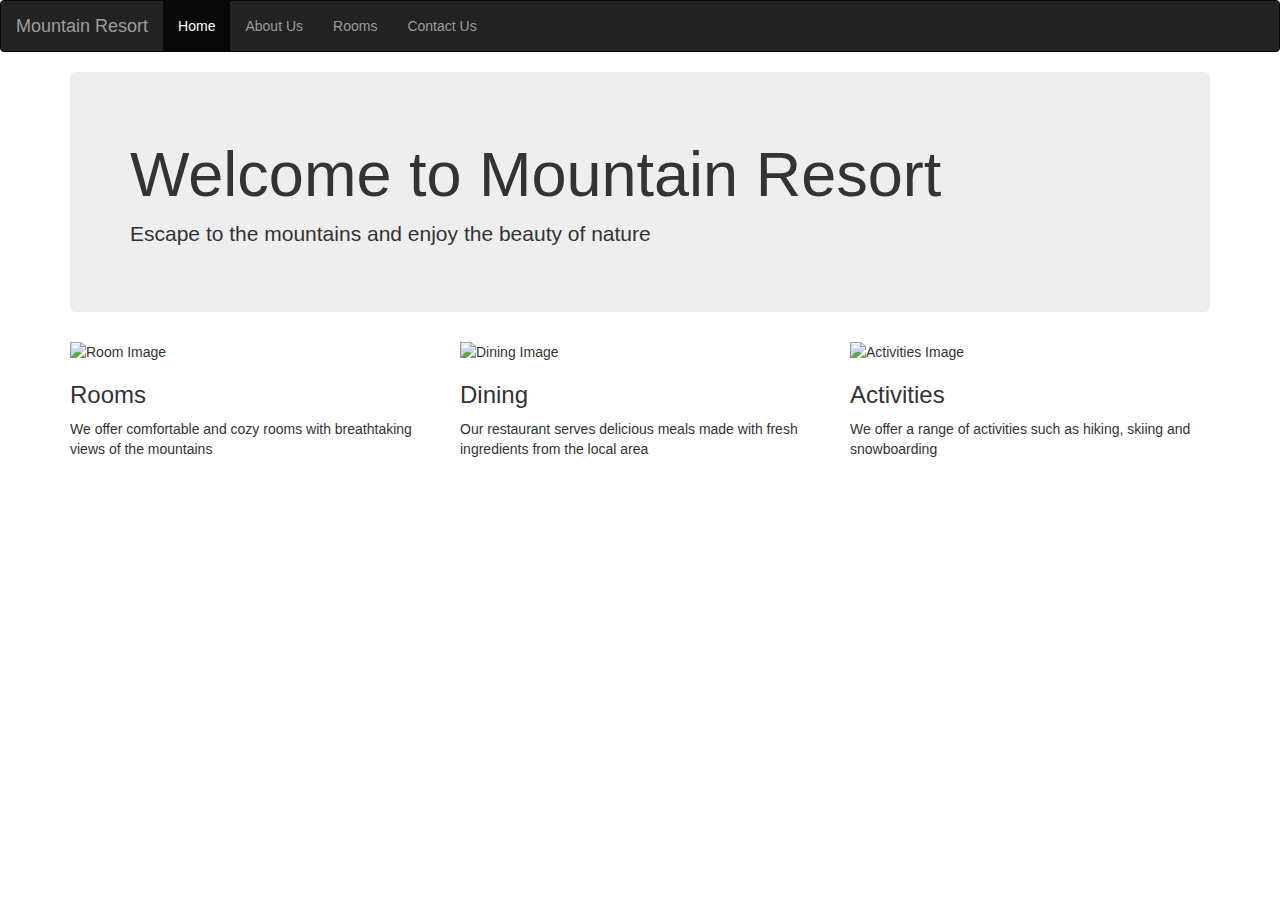
==== index.html @ 9e9a6daa "intial commit" ====
<!DOCTYPE html>
<html>
<head>
    <title>Mountain Resort</title>
    <meta charset="utf-8">
    <meta name="viewport" content="width=device-width, initial-scale=1">
    <link rel="stylesheet" href="https://maxcdn.bootstrapcdn.com/bootstrap/3.3.7/css/bootstrap.min.css">
    <script src="https://ajax.googleapis.com/ajax/libs/jquery/3.2.1/jquery.min.js"></script>
    <script src="https://maxcdn.bootstrapcdn.com/bootstrap/3.3.7/js/bootstrap.min.js"></script>
    <style>
        body {
            background-image: url("images/mountain.jpg");
            background-size: cover;
        }
    </style>
</head>
<body>
    <nav class="navbar navbar-inverse">
        <div class="container-fluid">
            <div class="navbar-header">
                <a class="navbar-brand" href="#">Mountain Resort</a>
            </div>
            <ul class="nav navbar-nav">
                <li class="active"><a href="#">Home</a></li>
                <li><a href="#">About Us</a></li>
                <li><a href="#">Rooms</a></li>
                <li><a href="#">Contact Us</a></li>
            </ul>
        </div>
    </nav>
    <div class="container">
        <div class="jumbotron">
            <h1>Welcome to Mountain Resort</h1>
            <p>Escape to the mountains and enjoy the beauty of nature</p>
        </div>
        <div class="row">
            <div class="col-sm-4">
                <img src="images/room.jpg" class="img-responsive" alt="Room Image">
                <h3>Rooms</h3>
                <p>We offer comfortable and cozy rooms with breathtaking views of the mountains</p>
            </div>
            <div class="col-sm-4">
                <img src="images/dining.jpg" class="img-responsive" alt="Dining Image">
                <h3>Dining</h3>
                <p>Our restaurant serves delicious meals made with fresh ingredients from the local area</p>
            </div>
            <div class="col-sm-4">
                <img src="images/activities.jpg" class="img-responsive" alt="Activities Image">
                <h3>Activities</h3>
                <p>We offer a range of activities such as hiking, skiing and snowboarding</p>
            </div>
        </div>
    </div>
</body>
</html>
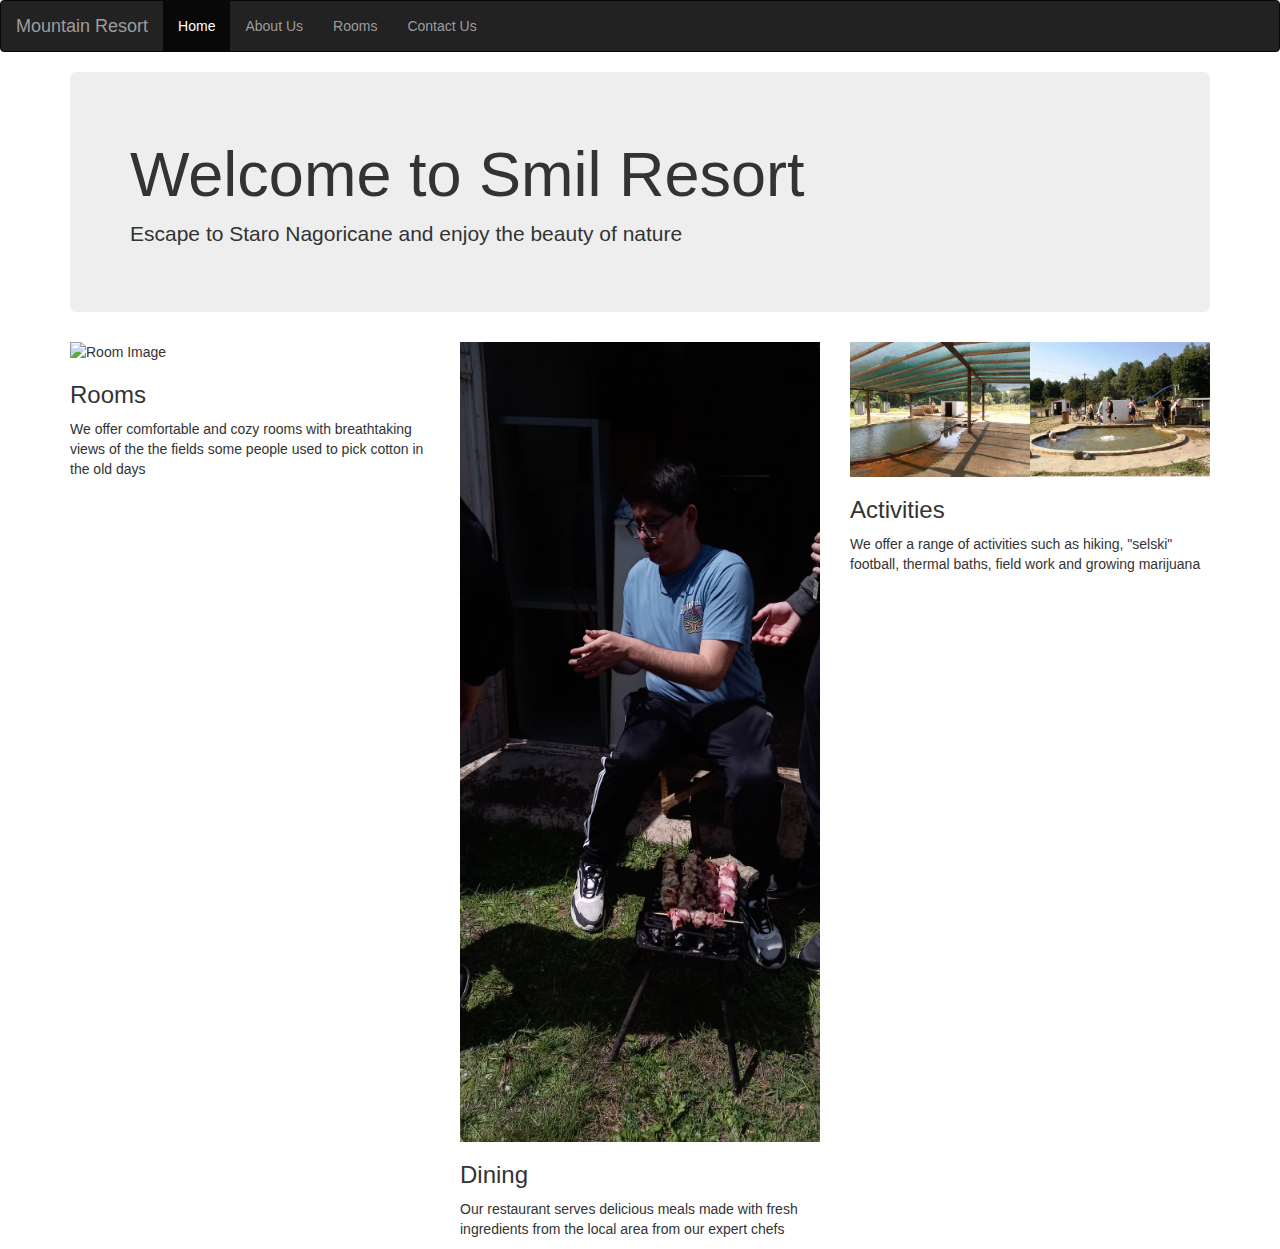
==== commit 7078c77c: "images and update" ====
--- a/index.html
+++ b/index.html
@@ -9,7 +9,7 @@
     <script src="https://maxcdn.bootstrapcdn.com/bootstrap/3.3.7/js/bootstrap.min.js"></script>
     <style>
         body {
-            background-image: url("images/mountain.jpg");
+            background-image: url("static/images/driveway.jpg");
             background-size: cover;
         }
     </style>
@@ -30,24 +30,24 @@
     </nav>
     <div class="container">
         <div class="jumbotron">
-            <h1>Welcome to Mountain Resort</h1>
-            <p>Escape to the mountains and enjoy the beauty of nature</p>
+            <h1>Welcome to Smil Resort</h1>
+            <p>Escape to Staro Nagoricane and enjoy the beauty of nature</p>
         </div>
         <div class="row">
             <div class="col-sm-4">
-                <img src="images/room.jpg" class="img-responsive" alt="Room Image">
+                <img src="static/images/pathway.jpg" class="img-responsive" alt="Room Image">
                 <h3>Rooms</h3>
-                <p>We offer comfortable and cozy rooms with breathtaking views of the mountains</p>
+                <p>We offer comfortable and cozy rooms with breathtaking views of the the fields some people used to pick cotton in the old days</p>
             </div>
             <div class="col-sm-4">
-                <img src="images/dining.jpg" class="img-responsive" alt="Dining Image">
+                <img src="static/images/chef.jpg" class="img-responsive" alt="Dining Image">
                 <h3>Dining</h3>
-                <p>Our restaurant serves delicious meals made with fresh ingredients from the local area</p>
+                <p>Our restaurant serves delicious meals made with fresh ingredients from the local area from our expert chefs</p>
             </div>
             <div class="col-sm-4">
-                <img src="images/activities.jpg" class="img-responsive" alt="Activities Image">
+                <img src="static/images/strnovac.jpg" class="img-responsive" alt="Activities Image">
                 <h3>Activities</h3>
-                <p>We offer a range of activities such as hiking, skiing and snowboarding</p>
+                <p>We offer a range of activities such as hiking, "selski" football, thermal baths, field work and growing marijuana</p>
             </div>
         </div>
     </div>
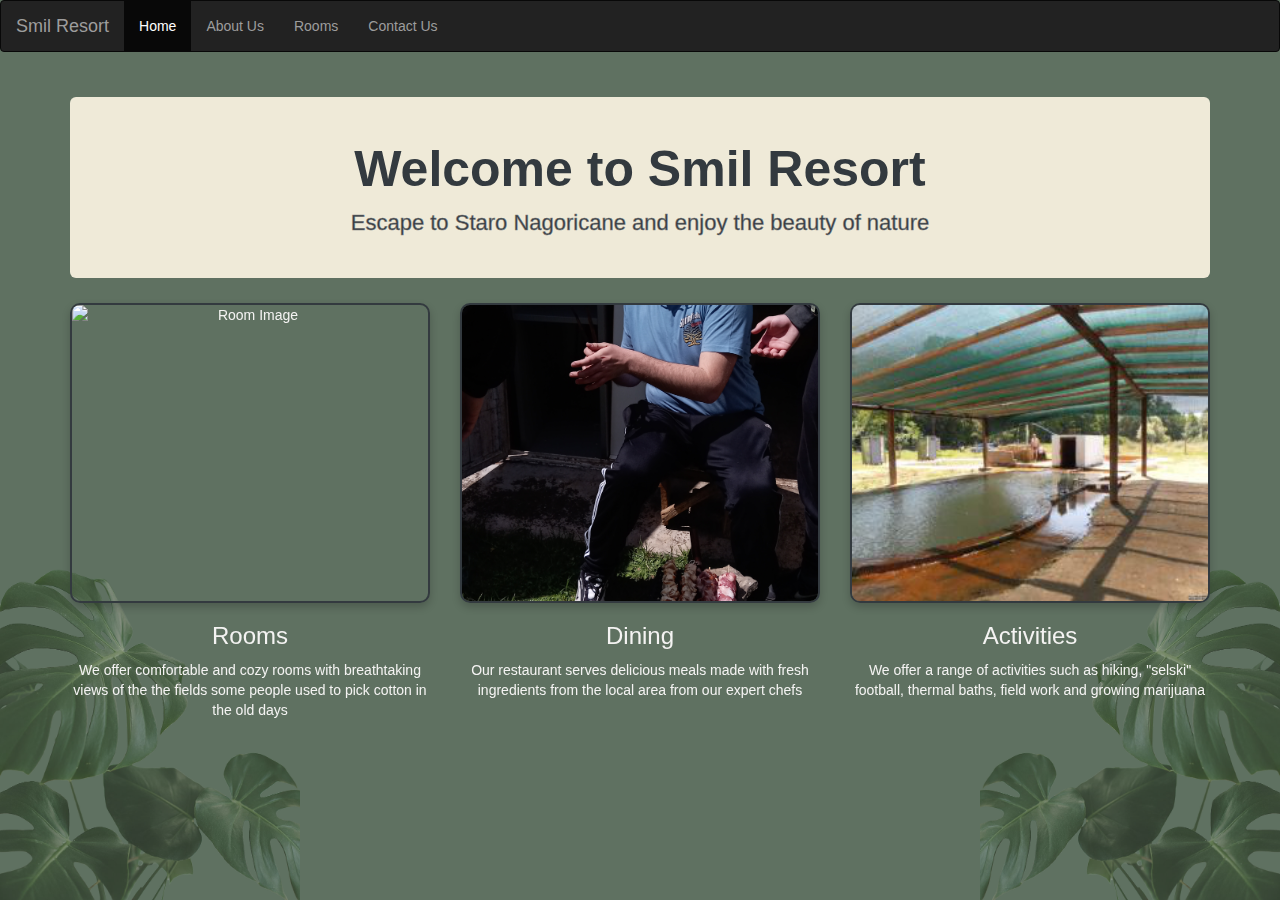
==== commit 24f14049: "v1.0" ====
--- a/index.html
+++ b/index.html
@@ -1,30 +1,25 @@
 <!DOCTYPE html>
 <html>
 <head>
-    <title>Mountain Resort</title>
+    <title>Smil Resort</title>
     <meta charset="utf-8">
     <meta name="viewport" content="width=device-width, initial-scale=1">
     <link rel="stylesheet" href="https://maxcdn.bootstrapcdn.com/bootstrap/3.3.7/css/bootstrap.min.css">
     <script src="https://ajax.googleapis.com/ajax/libs/jquery/3.2.1/jquery.min.js"></script>
     <script src="https://maxcdn.bootstrapcdn.com/bootstrap/3.3.7/js/bootstrap.min.js"></script>
-    <style>
-        body {
-            background-image: url("static/images/driveway.jpg");
-            background-size: cover;
-        }
-    </style>
+    <link rel="stylesheet" href="static/css/index.css">
 </head>
 <body>
     <nav class="navbar navbar-inverse">
         <div class="container-fluid">
             <div class="navbar-header">
-                <a class="navbar-brand" href="#">Mountain Resort</a>
+                <a class="navbar-brand" href="#">Smil Resort</a>
             </div>
             <ul class="nav navbar-nav">
                 <li class="active"><a href="#">Home</a></li>
-                <li><a href="#">About Us</a></li>
-                <li><a href="#">Rooms</a></li>
-                <li><a href="#">Contact Us</a></li>
+                <li><a href="about.html">About Us</a></li>
+                <li><a href="rooms.html">Rooms</a></li>
+                <li><a href="contact.html">Contact Us</a></li>
             </ul>
         </div>
     </nav>
@@ -35,17 +30,17 @@
         </div>
         <div class="row">
             <div class="col-sm-4">
-                <img src="static/images/pathway.jpg" class="img-responsive" alt="Room Image">
+                <img src="static/images/pathway.jpg" class="img-responsive" id="pathway" alt="Room Image">
                 <h3>Rooms</h3>
                 <p>We offer comfortable and cozy rooms with breathtaking views of the the fields some people used to pick cotton in the old days</p>
             </div>
             <div class="col-sm-4">
-                <img src="static/images/chef.jpg" class="img-responsive" alt="Dining Image">
+                <img src="static/images/chef.jpg" class="img-responsive" id="chef" alt="Dining Image">
                 <h3>Dining</h3>
                 <p>Our restaurant serves delicious meals made with fresh ingredients from the local area from our expert chefs</p>
             </div>
             <div class="col-sm-4">
-                <img src="static/images/strnovac.jpg" class="img-responsive" alt="Activities Image">
+                <img src="static/images/strnovac.jpg" class="img-responsive" id="strnovac" alt="Activities Image">
                 <h3>Activities</h3>
                 <p>We offer a range of activities such as hiking, "selski" football, thermal baths, field work and growing marijuana</p>
             </div>
--- a/static/css/index.css
+++ b/static/css/index.css
@@ -0,0 +1,87 @@
+body {
+    background-color: #5F7161;
+    color: #f4f3f2;
+    font-family: Helvetica, Verdana, Arial, sans-serif;
+    text-align: center;
+    position: relative;
+    margin: 0;
+    padding: 0;
+    z-index: 0;
+}
+
+body::after {
+    content: '';
+    position: fixed;
+    right: 0;
+    bottom: 0;
+    width: 300px; /* Adjust size as needed */
+    height: 400px; /* Adjust size as needed */
+    background-image: url('../images/plant.png');
+    background-size: contain;
+    background-repeat: no-repeat;
+    background-position: bottom right;
+    z-index: -1;
+    opacity: 0.5;
+    pointer-events: none;
+  }
+  
+  /* Left side plant */
+  body::before {
+    content: '';
+    position: fixed;
+    left: 0;
+    bottom: 0;
+    width: 300px; /* Adjust size as needed */
+    height: 400px; /* Adjust size as needed */
+    background-image: url('../images/plant.png');
+    background-size: contain;
+    background-repeat: no-repeat;
+    background-position: bottom left;
+    z-index: -1;
+    opacity: 0.5;
+    pointer-events: none;
+    transform: scaleX(-1); /* Flip horizontally for visual variation */
+  }
+
+.jumbotron {
+    background-color: #EFEAD8;
+    color: #f4f3f2;
+    font-family: Helvetica, Verdana, Arial, sans-serif;
+    text-align: center;
+    position: relative;
+    margin: 25px auto;
+    padding: 25px;
+    z-index: 0;
+}
+
+.jumbotron h1 {
+    color: #333a3f;
+    font-size: 50px;
+    font-weight: bolder;
+}
+
+.jumbotron p {
+    color: #333a3f;
+    -webkit-text-stroke: gray 0.5px;
+    font-size: 22px;
+}
+
+.col-sm-4 img {
+    width: 100%;
+    height: 300px;
+    object-fit: cover;
+    border: 2px solid #333a3f;
+    border-radius: 10px;
+    box-shadow: 0 4px 8px rgba(0, 0, 0, 0.2);
+    transition: transform 0.2s;
+}
+
+.col-sm-4 #strnovac {
+    object-position: left center;
+}
+
+.col-sm-4:hover {
+    transform: scale(1.05);
+    transition: transform 0.2s;
+    color: bisque;
+}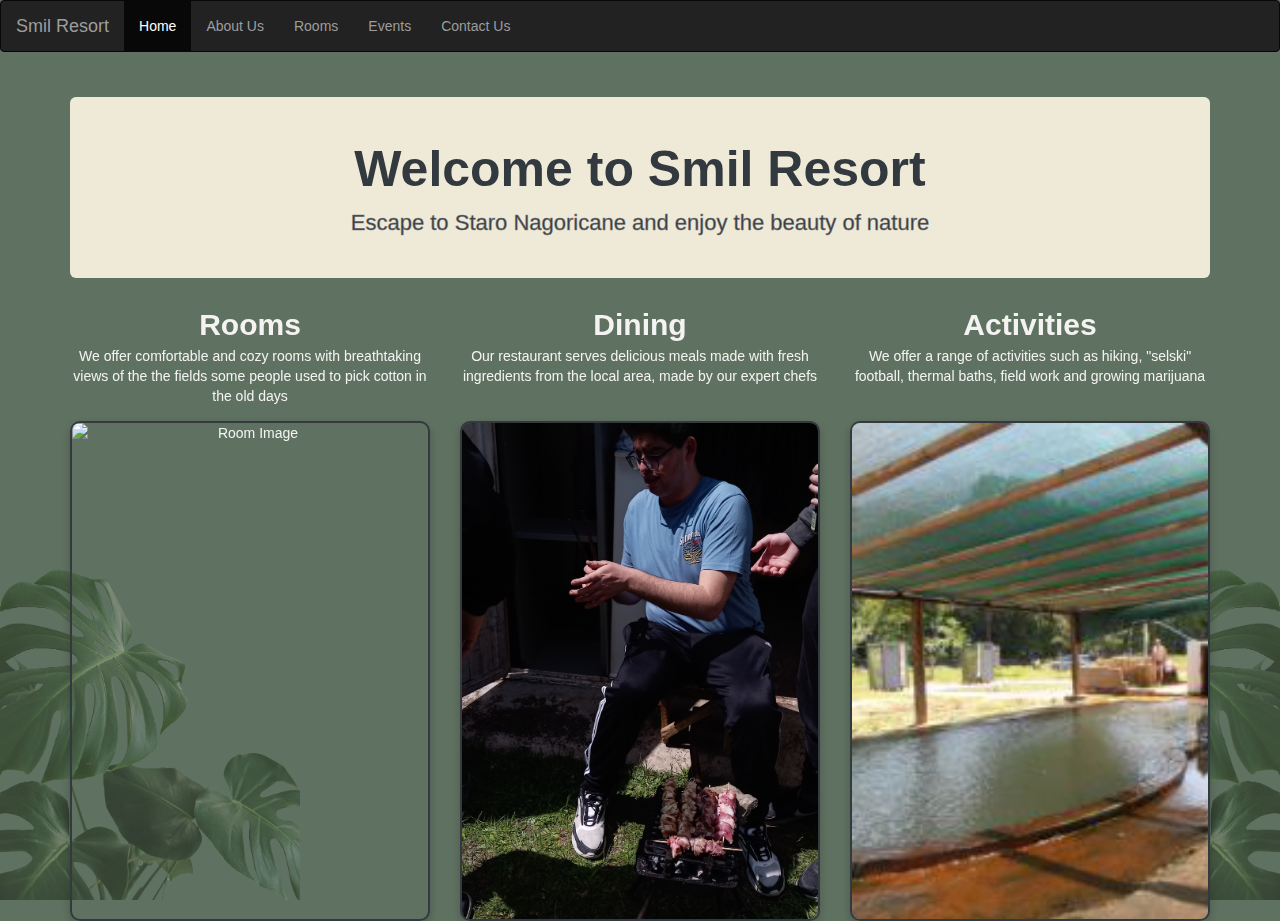
==== commit 7c9df8a1: "v1.1.0" ====
--- a/index.html
+++ b/index.html
@@ -19,6 +19,7 @@
                 <li class="active"><a href="#">Home</a></li>
                 <li><a href="about.html">About Us</a></li>
                 <li><a href="rooms.html">Rooms</a></li>
+                <li><a href="events.html">Events</a></li>
                 <li><a href="contact.html">Contact Us</a></li>
             </ul>
         </div>
@@ -30,19 +31,19 @@
         </div>
         <div class="row">
             <div class="col-sm-4">
-                <img src="static/images/pathway.jpg" class="img-responsive" id="pathway" alt="Room Image">
                 <h3>Rooms</h3>
                 <p>We offer comfortable and cozy rooms with breathtaking views of the the fields some people used to pick cotton in the old days</p>
+                <img src="static/images/pathway.jpg" class="img-responsive" id="pathway" alt="Room Image">
             </div>
             <div class="col-sm-4">
+                <h3>Dining</h3>
+                <p>Our restaurant serves delicious meals made with fresh ingredients from the local area, made by our expert chefs</p>
                 <img src="static/images/chef.jpg" class="img-responsive" id="chef" alt="Dining Image">
-                <h3>Dining</h3>
-                <p>Our restaurant serves delicious meals made with fresh ingredients from the local area from our expert chefs</p>
             </div>
             <div class="col-sm-4">
-                <img src="static/images/strnovac.jpg" class="img-responsive" id="strnovac" alt="Activities Image">
                 <h3>Activities</h3>
                 <p>We offer a range of activities such as hiking, "selski" football, thermal baths, field work and growing marijuana</p>
+                <img src="static/images/strnovac.jpg" class="img-responsive" id="strnovac" alt="Activities Image">
             </div>
         </div>
     </div>
--- a/static/css/index.css
+++ b/static/css/index.css
@@ -60,6 +60,19 @@
     font-weight: bolder;
 }
 
+h3 {
+    color: #f4f3f2;
+    font-size: 30px;
+    font-weight: bold;
+    margin: 5px 0 5px 0;
+}
+
+.col-sm-4 p {
+    height: 60px; /* Adjust this value as needed */
+    overflow: hidden;
+    margin-bottom: 15px; /* Space between text and image */
+}
+
 .jumbotron p {
     color: #333a3f;
     -webkit-text-stroke: gray 0.5px;
@@ -68,7 +81,7 @@
 
 .col-sm-4 img {
     width: 100%;
-    height: 300px;
+    height: 500px;
     object-fit: cover;
     border: 2px solid #333a3f;
     border-radius: 10px;
